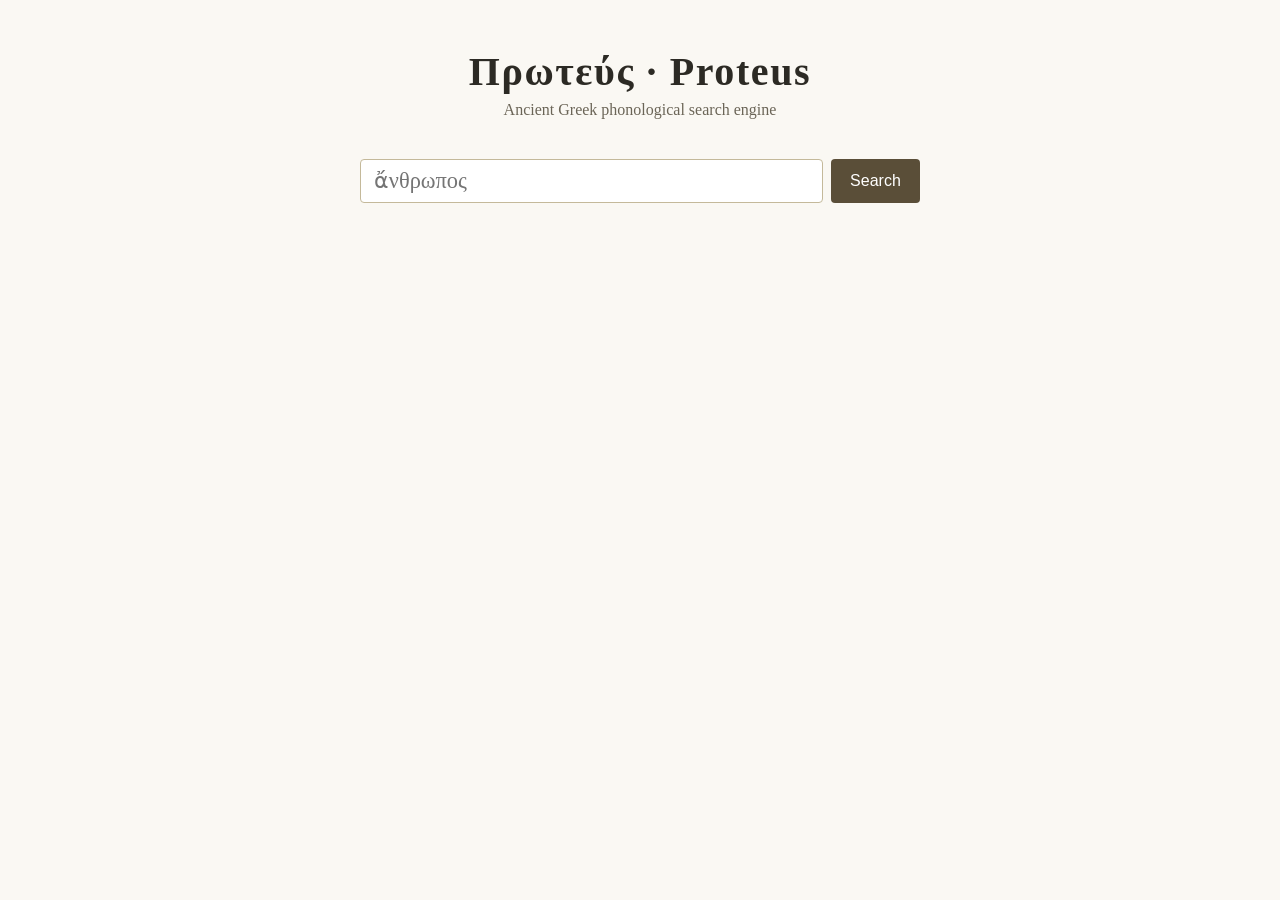
==== src/proteus/web/index.html @ cf503ad0 "Initialize Python project structure for Proteus - pyproject.toml with FastAPI, uvicorn, lingpy, pyya" ====
<!DOCTYPE html>
<html lang="en">
<head>
  <meta charset="UTF-8" />
  <meta name="viewport" content="width=device-width, initial-scale=1.0" />
  <title>Proteus — Ancient Greek Phonological Search</title>
  <style>
    /* ------------------------------------------------------------------ */
    /* Minimal base styles — placeholder until real UI is built            */
    /* ------------------------------------------------------------------ */
    *, *::before, *::after { box-sizing: border-box; margin: 0; padding: 0; }

    body {
      font-family: "Palatino Linotype", Palatino, "Book Antiqua", serif;
      background: #faf8f3;
      color: #2c2a24;
      min-height: 100vh;
      display: flex;
      flex-direction: column;
      align-items: center;
      padding: 3rem 1rem;
    }

    header { text-align: center; margin-bottom: 2.5rem; }
    header h1 { font-size: 2.5rem; letter-spacing: 0.04em; }
    header p  { color: #6b6557; font-size: 1rem; margin-top: 0.4rem; }

    .search-box {
      display: flex;
      gap: 0.5rem;
      width: 100%;
      max-width: 560px;
    }

    #query {
      flex: 1;
      font-size: 1.4rem;
      font-family: "GFS Didot", "Palatino Linotype", serif;
      padding: 0.5rem 0.8rem;
      border: 1px solid #c4b99a;
      border-radius: 4px;
      background: #fff;
    }

    button {
      padding: 0.5rem 1.2rem;
      font-size: 1rem;
      background: #5a4e38;
      color: #fff;
      border: none;
      border-radius: 4px;
      cursor: pointer;
    }
    button:hover { background: #3d3424; }

    #results {
      margin-top: 2rem;
      width: 100%;
      max-width: 720px;
    }

    .hit {
      background: #fff;
      border: 1px solid #ddd6c1;
      border-radius: 6px;
      padding: 1rem 1.2rem;
      margin-bottom: 1rem;
    }

    .hit-headword  { font-size: 1.5rem; }
    .hit-ipa       { color: #6b6557; font-size: 0.9rem; margin-top: 0.2rem; }
    .hit-distance  { float: right; font-size: 0.85rem; color: #8c7d62; }
    .hit-explain   { margin-top: 0.8rem; font-size: 0.9rem; line-height: 1.5; }
  </style>
</head>
<body>
  <header>
    <h1>Πρωτεύς · Proteus</h1>
    <p>Ancient Greek phonological search engine</p>
  </header>

  <div class="search-box">
    <input id="query" type="text" placeholder="ἄνθρωπος" autocomplete="off" />
    <button onclick="runSearch()">Search</button>
  </div>

  <div id="results"></div>

  <script>
    async function runSearch() {
      const query = document.getElementById("query").value.trim();
      if (!query) return;

      const res = await fetch("/search", {
        method: "POST",
        headers: { "Content-Type": "application/json" },
        body: JSON.stringify({ query, dialect: "attic", max_results: 20 }),
      });

      if (!res.ok) {
        document.getElementById("results").innerHTML =
          `<p style="color:red">Error: ${res.statusText}</p>`;
        return;
      }

      const data = await res.json();
      renderResults(data);
    }

    function renderResults(data) {
      const container = document.getElementById("results");
      if (!data.hits.length) {
        container.innerHTML = "<p>No results found.</p>";
        return;
      }

      container.innerHTML = data.hits.map(hit => `
        <div class="hit">
          <span class="hit-distance">Δ ${hit.distance.toFixed(3)}</span>
          <div class="hit-headword">${hit.headword}</div>
          <div class="hit-ipa">/${hit.ipa}/</div>
          <div class="hit-explain">${hit.explanation}</div>
        </div>
      `).join("");
    }

    // Allow Enter key to trigger search
    document.getElementById("query").addEventListener("keydown", e => {
      if (e.key === "Enter") runSearch();
    });
  </script>
</body>
</html>
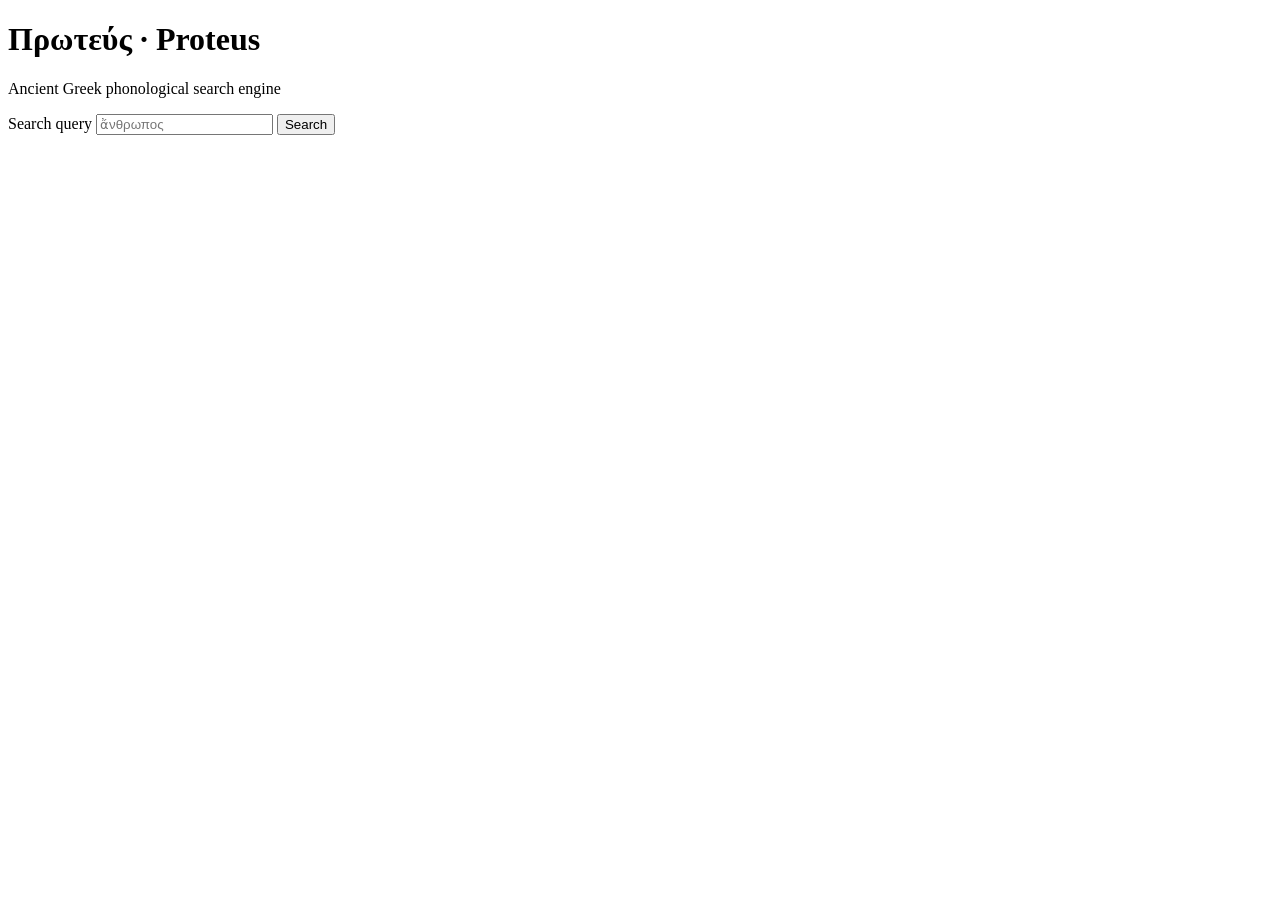
==== commit 4f4c8eaa: "feat: Implement the full phonological search pipeline and integrate Tailwind CSS for web frontend st" ====
--- a/src/proteus/web/index.html
+++ b/src/proteus/web/index.html
@@ -4,130 +4,298 @@
   <meta charset="UTF-8" />
   <meta name="viewport" content="width=device-width, initial-scale=1.0" />
   <title>Proteus — Ancient Greek Phonological Search</title>
-  <style>
-    /* ------------------------------------------------------------------ */
-    /* Minimal base styles — placeholder until real UI is built            */
-    /* ------------------------------------------------------------------ */
-    *, *::before, *::after { box-sizing: border-box; margin: 0; padding: 0; }
-
-    body {
-      font-family: "Palatino Linotype", Palatino, "Book Antiqua", serif;
-      background: #faf8f3;
-      color: #2c2a24;
-      min-height: 100vh;
-      display: flex;
-      flex-direction: column;
-      align-items: center;
-      padding: 3rem 1rem;
-    }
-
-    header { text-align: center; margin-bottom: 2.5rem; }
-    header h1 { font-size: 2.5rem; letter-spacing: 0.04em; }
-    header p  { color: #6b6557; font-size: 1rem; margin-top: 0.4rem; }
-
-    .search-box {
-      display: flex;
-      gap: 0.5rem;
-      width: 100%;
-      max-width: 560px;
-    }
-
-    #query {
-      flex: 1;
-      font-size: 1.4rem;
-      font-family: "GFS Didot", "Palatino Linotype", serif;
-      padding: 0.5rem 0.8rem;
-      border: 1px solid #c4b99a;
-      border-radius: 4px;
-      background: #fff;
-    }
-
-    button {
-      padding: 0.5rem 1.2rem;
-      font-size: 1rem;
-      background: #5a4e38;
-      color: #fff;
-      border: none;
-      border-radius: 4px;
-      cursor: pointer;
-    }
-    button:hover { background: #3d3424; }
-
-    #results {
-      margin-top: 2rem;
-      width: 100%;
-      max-width: 720px;
-    }
-
-    .hit {
-      background: #fff;
-      border: 1px solid #ddd6c1;
-      border-radius: 6px;
-      padding: 1rem 1.2rem;
-      margin-bottom: 1rem;
-    }
-
-    .hit-headword  { font-size: 1.5rem; }
-    .hit-ipa       { color: #6b6557; font-size: 0.9rem; margin-top: 0.2rem; }
-    .hit-distance  { float: right; font-size: 0.85rem; color: #8c7d62; }
-    .hit-explain   { margin-top: 0.8rem; font-size: 0.9rem; line-height: 1.5; }
-  </style>
+  <link rel="stylesheet" href="/static/styles.css" />
 </head>
-<body>
-  <header>
-    <h1>Πρωτεύς · Proteus</h1>
-    <p>Ancient Greek phonological search engine</p>
+<body class="font-serif bg-parchment-50 text-ink min-h-screen flex flex-col items-center py-12 px-4">
+
+  <header class="text-center mb-10">
+    <h1 class="text-4xl tracking-wide font-bold">Πρωτεύς · Proteus</h1>
+    <p class="text-ink-light text-base mt-1">Ancient Greek phonological search engine</p>
   </header>
 
-  <div class="search-box">
-    <input id="query" type="text" placeholder="ἄνθρωπος" autocomplete="off" />
-    <button onclick="runSearch()">Search</button>
-  </div>
-
-  <div id="results"></div>
+  <main class="w-full max-w-3xl">
+    <form id="searchForm" class="flex gap-3 max-w-xl mx-auto">
+      <label for="query" class="sr-only">Search query</label>
+      <input id="query" type="text"
+        placeholder="ἄνθρωπος"
+        autocomplete="off"
+        class="flex-1 text-2xl font-serif py-3 px-4 border border-parchment-200 rounded-lg bg-white
+               focus:outline-none focus:ring-2 focus:ring-accent/30" />
+      <button id="searchBtn" type="submit"
+        class="py-3 px-6 text-base font-medium bg-accent text-white border-none rounded-lg cursor-pointer
+               transition-colors duration-150 hover:bg-accent-hover
+               disabled:opacity-50 disabled:cursor-not-allowed disabled:pointer-events-none">
+        Search
+      </button>
+    </form>
+
+    <div id="results" class="mt-8" aria-live="polite" role="region" aria-label="Search results"></div>
+  </main>
 
   <script>
-    async function runSearch() {
+    /* ------------------------------------------------------------------ */
+    /* Status & loading helpers                                            */
+    /* ------------------------------------------------------------------ */
+
+    const STATUS_MESSAGE_COLORS = {
+      red: "text-red-700",
+      accent: "text-accent",
+      "ink-light": "text-ink-light"
+    };
+
+    function renderStatusMessage(message, color = "ink-light") {
+      const el = document.getElementById("results");
+      el.replaceChildren();
+      const p = document.createElement("p");
+      p.textContent = message;
+      p.className = "text-center " + (STATUS_MESSAGE_COLORS[color] || STATUS_MESSAGE_COLORS["ink-light"]);
+      el.appendChild(p);
+    }
+
+    function setLoadingState(isLoading) {
+      document.getElementById("query").disabled = isLoading;
+      document.getElementById("searchBtn").disabled = isLoading;
+    }
+
+    /* ------------------------------------------------------------------ */
+    /* Search                                                              */
+    /* ------------------------------------------------------------------ */
+
+    async function runSearch(event) {
+      if (event) event.preventDefault();
+
       const query = document.getElementById("query").value.trim();
-      if (!query) return;
-
-      const res = await fetch("/search", {
-        method: "POST",
-        headers: { "Content-Type": "application/json" },
-        body: JSON.stringify({ query, dialect: "attic", max_results: 20 }),
+      if (!query) {
+        renderStatusMessage("Please enter a search term.");
+        return;
+      }
+
+      setLoadingState(true);
+      renderStatusMessage("Searching\u2026", "accent");
+
+      const controller = new AbortController();
+      const timeoutId = setTimeout(() => controller.abort(), 30000);
+
+      try {
+        const res = await fetch("/search", {
+          method: "POST",
+          headers: { "Content-Type": "application/json" },
+          body: JSON.stringify({ query, dialect: "attic", max_results: 20 }),
+          signal: controller.signal,
+        });
+
+        clearTimeout(timeoutId);
+
+        if (!res.ok) {
+          let body = "";
+          try { body = (await res.text()).trim(); } catch (_) {}
+          renderStatusMessage("Error: " + res.status + " " + res.statusText + (body ? ": " + body : ""), "red");
+          return;
+        }
+
+        renderResults(await res.json());
+      } catch (err) {
+        clearTimeout(timeoutId);
+        if (err.name === "AbortError") {
+          renderStatusMessage("Request timed out.", "red");
+        } else {
+          renderStatusMessage("Error: " + (err instanceof Error ? err.message : String(err)), "red");
+        }
+      } finally {
+        setLoadingState(false);
+      }
+    }
+
+    /* ------------------------------------------------------------------ */
+    /* Result rendering                                                    */
+    /* ------------------------------------------------------------------ */
+
+    function confidenceColor(c) {
+      if (c >= 0.9) return ["bg-emerald-100 text-emerald-800", "bg-emerald-500"];
+      if (c >= 0.7) return ["bg-amber-100 text-amber-800",     "bg-amber-500"];
+      if (c >= 0.5) return ["bg-orange-100 text-orange-800",   "bg-orange-500"];
+      return                ["bg-red-100 text-red-800",         "bg-red-500"];
+    }
+
+    function renderConfidenceBadge(confidence) {
+      confidence = Math.max(0, Math.min(1, confidence));
+      const pct = (confidence * 100).toFixed(1);
+      const [badgeCls, barCls] = confidenceColor(confidence);
+
+      const wrapper = document.createElement("div");
+      wrapper.className = "flex items-center gap-2 shrink-0";
+
+      const badge = document.createElement("span");
+      badge.className = "text-xs font-medium px-2 py-0.5 rounded-full " + badgeCls;
+      badge.textContent = pct + "%";
+
+      const barOuter = document.createElement("div");
+      barOuter.className = "w-16 h-1.5 rounded-full bg-parchment-200 overflow-hidden";
+      const barInner = document.createElement("div");
+      barInner.className = "h-full rounded-full " + barCls;
+      barInner.style.width = pct + "%";
+      barOuter.appendChild(barInner);
+
+      wrapper.appendChild(badge);
+      wrapper.appendChild(barOuter);
+      return wrapper;
+    }
+
+    function renderDialectBadges(attribution) {
+      const container = document.createElement("div");
+      container.className = "flex flex-wrap gap-1.5 mt-2";
+
+      if (!attribution) return container;
+
+      attribution.split(";").forEach((segment) => {
+        segment = segment.trim();
+        if (!segment) return;
+        const pill = document.createElement("span");
+        pill.className = "text-xs px-2 py-0.5 rounded-full bg-parchment-200 text-ink-light";
+        pill.textContent = segment;
+        container.appendChild(pill);
       });
-
-      if (!res.ok) {
-        document.getElementById("results").innerHTML =
-          `<p style="color:red">Error: ${res.statusText}</p>`;
-        return;
-      }
-
-      const data = await res.json();
-      renderResults(data);
+      return container;
+    }
+
+    function renderAlignmentBlock(text) {
+      if (!text) return null;
+      const pre = document.createElement("pre");
+      pre.className = "mt-3 p-3 rounded-lg bg-parchment-100 text-sm font-mono overflow-x-auto leading-relaxed";
+      pre.textContent = text;
+      return pre;
+    }
+
+    function renderRulesList(rules) {
+      if (!rules || !rules.length) return null;
+
+      const details = document.createElement("details");
+      details.className = "mt-3";
+
+      const summary = document.createElement("summary");
+      summary.className = "cursor-pointer text-sm font-medium text-accent select-none list-item hover:text-accent-hover";
+      summary.textContent = rules.length + " rule" + (rules.length > 1 ? "s" : "") + " applied";
+      details.appendChild(summary);
+
+      const list = document.createElement("div");
+      list.className = "mt-2 pl-4 space-y-1.5";
+
+      rules.forEach((rule) => {
+        const row = document.createElement("div");
+        row.className = "flex flex-wrap items-center gap-x-2 text-sm";
+
+        const id = document.createElement("span");
+        id.className = "font-mono text-xs text-ink-muted";
+        id.textContent = "[" + rule.rule_id + "]";
+
+        const name = document.createElement("span");
+        name.className = "font-serif";
+        name.textContent = rule.rule_name;
+
+        const phones = document.createElement("span");
+        phones.className = "font-mono text-ink-light";
+        phones.textContent = "/" + rule.from_phone + "/ \u2192 /" + rule.to_phone + "/";
+
+        const pos = document.createElement("span");
+        pos.className = "text-xs text-ink-muted";
+        pos.textContent = "pos " + rule.position;
+
+        row.appendChild(id);
+        row.appendChild(name);
+        row.appendChild(phones);
+        row.appendChild(pos);
+        list.appendChild(row);
+      });
+
+      details.appendChild(list);
+      return details;
     }
 
     function renderResults(data) {
       const container = document.getElementById("results");
+      container.replaceChildren();
+
+      if (!data || !Array.isArray(data.hits)) {
+        renderStatusMessage("No results found.");
+        return;
+      }
       if (!data.hits.length) {
-        container.innerHTML = "<p>No results found.</p>";
+        renderStatusMessage("No results found.");
         return;
       }
 
-      container.innerHTML = data.hits.map(hit => `
-        <div class="hit">
-          <span class="hit-distance">Δ ${hit.distance.toFixed(3)}</span>
-          <div class="hit-headword">${hit.headword}</div>
-          <div class="hit-ipa">/${hit.ipa}/</div>
-          <div class="hit-explain">${hit.explanation}</div>
-        </div>
-      `).join("");
-    }
-
-    // Allow Enter key to trigger search
-    document.getElementById("query").addEventListener("keydown", e => {
-      if (e.key === "Enter") runSearch();
-    });
+      /* Query info bar */
+      if (data.query || data.query_ipa) {
+        const info = document.createElement("div");
+        info.className = "text-sm text-ink-muted mb-4 text-center";
+        const infoParts = [];
+        if (data.query) infoParts.push("Query: " + data.query);
+        if (data.query_ipa) infoParts.push("/" + data.query_ipa + "/");
+        info.textContent = infoParts.join(" ");
+        container.appendChild(info);
+      }
+
+      data.hits.forEach((hit) => {
+        if (!hit || typeof hit !== "object") return;
+
+        const card = document.createElement("div");
+        card.className = "bg-white border border-parchment-200 rounded-xl p-5 mb-4 shadow-sm";
+
+        /* Top row: headword + confidence */
+        const topRow = document.createElement("div");
+        topRow.className = "flex items-start justify-between gap-4";
+
+        const leftCol = document.createElement("div");
+        const headword = document.createElement("div");
+        headword.className = "text-2xl font-serif font-bold";
+        headword.textContent = hit.headword || "N/A";
+
+        const ipa = document.createElement("div");
+        ipa.className = "text-ink-light text-sm italic mt-0.5";
+        ipa.textContent = hit.ipa ? "/" + hit.ipa + "/" : "";
+
+        leftCol.appendChild(headword);
+        leftCol.appendChild(ipa);
+        topRow.appendChild(leftCol);
+
+        if (typeof hit.confidence === "number") {
+          topRow.appendChild(renderConfidenceBadge(hit.confidence));
+        } else if (typeof hit.distance === "number") {
+          topRow.appendChild(renderConfidenceBadge(1 - hit.distance));
+        }
+
+        card.appendChild(topRow);
+
+        /* Dialect attribution */
+        if (hit.dialect_attribution) {
+          card.appendChild(renderDialectBadges(hit.dialect_attribution));
+        }
+
+        /* Alignment visualization */
+        const alignEl = renderAlignmentBlock(hit.alignment_visualization);
+        if (alignEl) card.appendChild(alignEl);
+
+        /* Rules */
+        const rulesEl = renderRulesList(hit.rules_applied);
+        if (rulesEl) card.appendChild(rulesEl);
+
+        /* Explanation */
+        if (hit.explanation) {
+          const explain = document.createElement("p");
+          explain.className = "mt-3 text-sm text-ink-light leading-relaxed";
+          explain.textContent = hit.explanation;
+          card.appendChild(explain);
+        }
+
+        container.appendChild(card);
+      });
+    }
+
+    /* ------------------------------------------------------------------ */
+    /* Init                                                                */
+    /* ------------------------------------------------------------------ */
+
+    document.getElementById("searchForm").addEventListener("submit", runSearch);
   </script>
 </body>
 </html>
